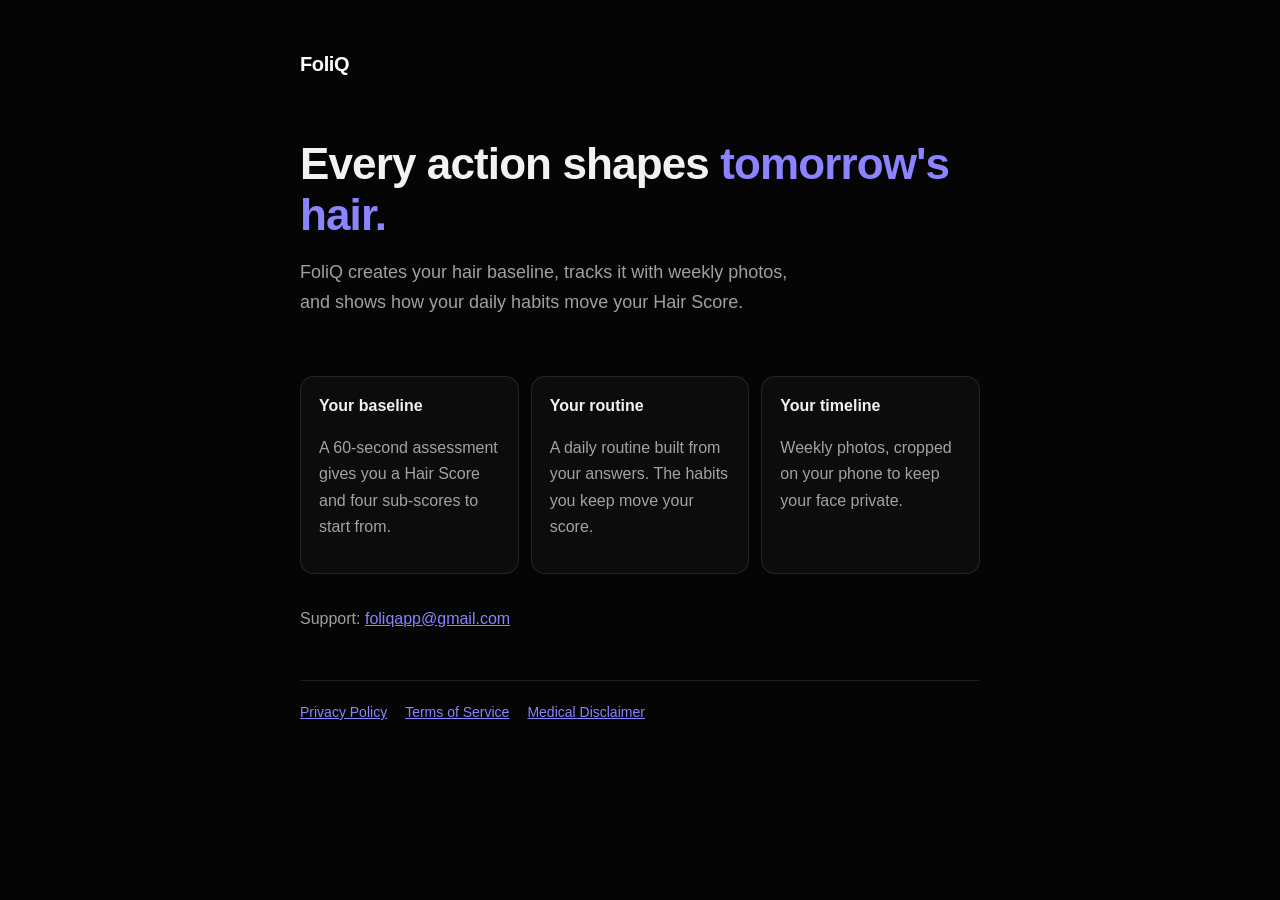
==== index.html @ 46d7f7a7 "Add files via upload" ====
<!doctype html>
<html lang="en">
<head>
<meta charset="utf-8">
<meta name="viewport" content="width=device-width, initial-scale=1">
<title>FoliQ — Track your hair. Take control.</title>
<meta name="description" content="FoliQ tracks your hair over time with weekly photos, a personal Hair Score and daily habits that move it.">
<link rel="stylesheet" href="style.css">
<style>
  .hero { padding: 40px 0 8px; }
  .hero h1 { font-size: 44px; margin-top: 18px; }
  .hero h1 span { color: var(--accent); }
  .lead { font-size: 18px; max-width: 520px; }
  .grid { display: grid; grid-template-columns: repeat(auto-fit, minmax(200px, 1fr)); gap: 12px; margin: 32px 0; }
  .grid .box { margin: 0; }
  .grid h3 { margin-top: 0; }
  @media (max-width: 520px) { .hero h1 { font-size: 34px; } }
</style>
</head>
<body>
<main>
<a class="brand" href="index.html">FoliQ</a>
<section class="hero">
  <h1>Every action shapes <span>tomorrow's hair.</span></h1>
  <p class="lead">FoliQ creates your hair baseline, tracks it with weekly photos, and shows how your daily habits move your Hair Score.</p>
</section>
<div class="grid">
  <div class="box"><h3>Your baseline</h3><p>A 60-second assessment gives you a Hair Score and four sub-scores to start from.</p></div>
  <div class="box"><h3>Your routine</h3><p>A daily routine built from your answers. The habits you keep move your score.</p></div>
  <div class="box"><h3>Your timeline</h3><p>Weekly photos, cropped on your phone to keep your face private.</p></div>
</div>
<p>Support: <a href="mailto:foliqapp@gmail.com">foliqapp@gmail.com</a></p>
<nav><a href="privacy.html">Privacy Policy</a><a href="terms.html">Terms of Service</a><a href="disclaimer.html">Medical Disclaimer</a></nav>
</main>
</body>
</html>
---- style.css ----
:root { --bg:#050505; --fg:#f2f2f5; --muted:rgba(255,255,255,.62); --line:rgba(255,255,255,.1); --accent:#8B83FF; }
* { box-sizing: border-box; }
html { -webkit-text-size-adjust: 100%; }
body { margin:0; background:var(--bg); color:var(--fg); font:16px/1.65 -apple-system, BlinkMacSystemFont, "SF Pro Text", Inter, "Segoe UI", sans-serif; }
main { max-width: 720px; margin: 0 auto; padding: 48px 20px 80px; }
.brand { font-weight: 800; letter-spacing: -.02em; font-size: 20px; color: #fff; text-decoration: none; }
h1 { font-size: 34px; line-height: 1.15; letter-spacing: -.02em; margin: 28px 0 6px; }
.meta { color: var(--muted); font-size: 14px; margin: 0 0 32px; }
h2 { font-size: 20px; margin: 36px 0 8px; letter-spacing: -.01em; }
h3 { font-size: 16px; margin: 22px 0 4px; }
p, li { color: var(--muted); }
strong { color: var(--fg); }
a { color: var(--accent); }
ul { padding-left: 20px; }
table { width: 100%; border-collapse: collapse; margin: 12px 0; font-size: 14px; }
th, td { text-align: left; vertical-align: top; padding: 10px 8px; border-bottom: 1px solid var(--line); color: var(--muted); }
th { color: var(--fg); font-weight: 600; }
.box { border: 1px solid var(--line); border-radius: 14px; padding: 16px 18px; margin: 20px 0; background: rgba(255,255,255,.03); }
nav { display:flex; gap:18px; flex-wrap:wrap; margin-top:48px; padding-top:20px; border-top:1px solid var(--line); font-size:14px; }
@media (max-width: 520px) { h1 { font-size: 28px; } th, td { padding: 8px 4px; } }
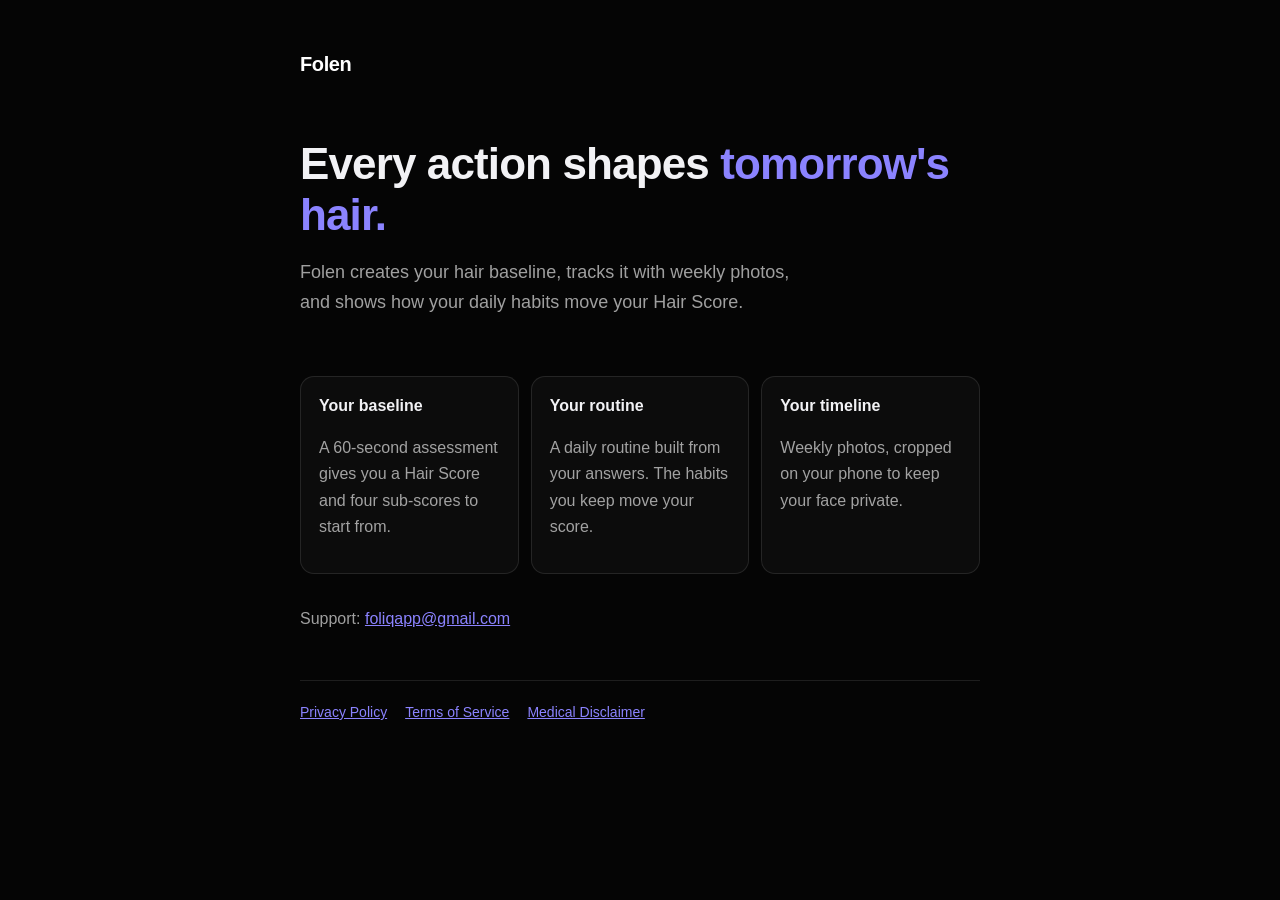
==== commit 2b1880c9: "Add files via upload" ====
--- a/index.html
+++ b/index.html
@@ -3,8 +3,8 @@
 <head>
 <meta charset="utf-8">
 <meta name="viewport" content="width=device-width, initial-scale=1">
-<title>FoliQ — Track your hair. Take control.</title>
-<meta name="description" content="FoliQ tracks your hair over time with weekly photos, a personal Hair Score and daily habits that move it.">
+<title>Folen — Track your hair. Take control.</title>
+<meta name="description" content="Folen tracks your hair over time with weekly photos, a personal Hair Score and daily habits that move it.">
 <link rel="stylesheet" href="style.css">
 <style>
   .hero { padding: 40px 0 8px; }
@@ -19,10 +19,10 @@
 </head>
 <body>
 <main>
-<a class="brand" href="index.html">FoliQ</a>
+<a class="brand" href="index.html">Folen</a>
 <section class="hero">
   <h1>Every action shapes <span>tomorrow's hair.</span></h1>
-  <p class="lead">FoliQ creates your hair baseline, tracks it with weekly photos, and shows how your daily habits move your Hair Score.</p>
+  <p class="lead">Folen creates your hair baseline, tracks it with weekly photos, and shows how your daily habits move your Hair Score.</p>
 </section>
 <div class="grid">
   <div class="box"><h3>Your baseline</h3><p>A 60-second assessment gives you a Hair Score and four sub-scores to start from.</p></div>
